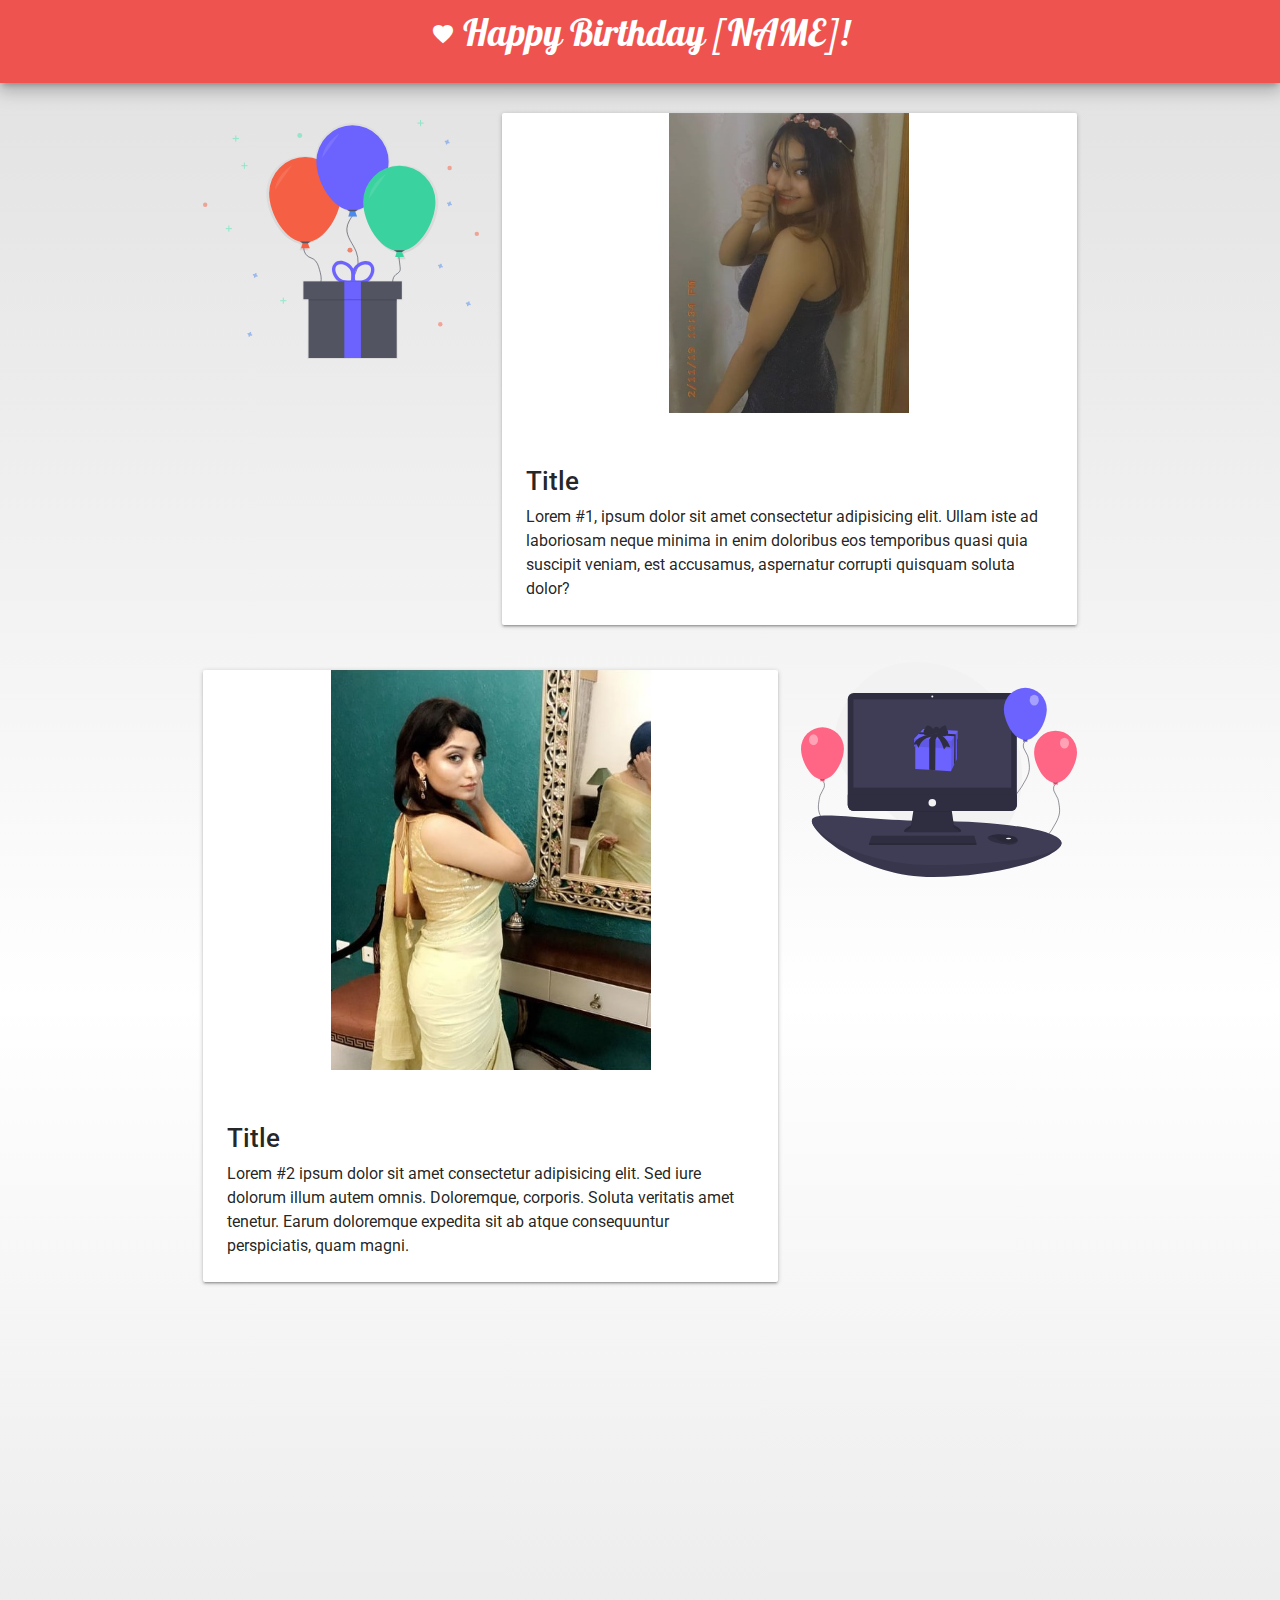
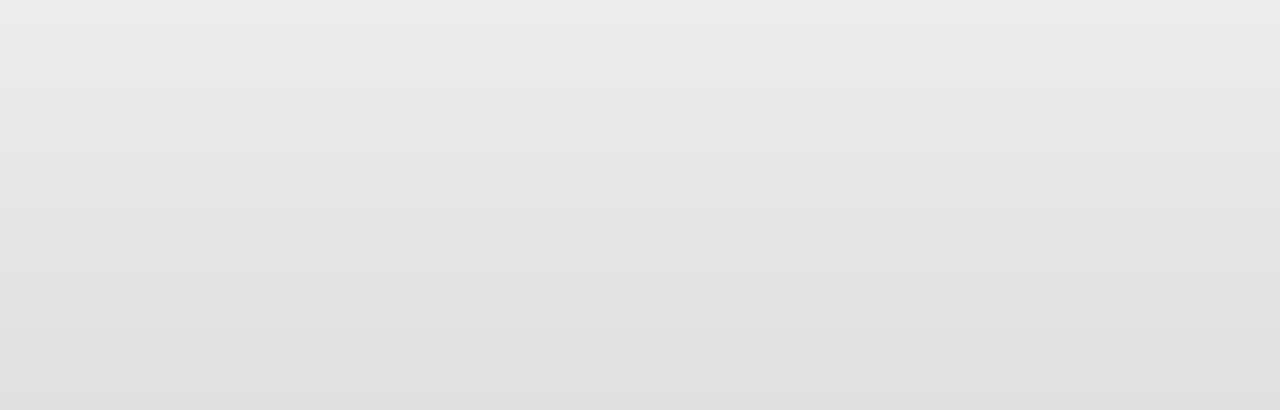
==== main.html @ 6ba624ae "Add files via upload" ====
<!DOCTYPE html>
<html lang="en">
<head>
    <meta charset="UTF-8">
    <meta name="viewport" content="width=device-width, initial-scale=1.0">
    <title>Happy Birthday!</title>
    <!--Import Google Icon Font-->
    <link href="https://fonts.googleapis.com/css2?family=Roboto&display=swap" rel="stylesheet">
    <link href="https://fonts.googleapis.com/icon?family=Material+Icons" rel="stylesheet">
    <link href="https://fonts.googleapis.com/css2?family=Galada&display=swap" rel="stylesheet">

    <link rel="stylesheet" href="https://cdnjs.cloudflare.com/ajax/libs/animate.css/4.0.0/animate.min.css"/>

    <!-- Compiled and minified CSS -->
    <link rel="stylesheet" href="https://cdnjs.cloudflare.com/ajax/libs/materialize/1.0.0/css/materialize.min.css">
    <link rel="stylesheet" href="./style.css">
    <link rel="stylesheet" href="./margin.css">
</head>
<body>
    <!-- Header -->
    <div class="red lighten-1 py-3 z-depth-3">
        <div class="center font-weight-bold" style="font-family: 'Galada', cursive;">
            <span class="h1 white-text animate__animated animate__pulse infinite-iteration" style="display: inline-block;">
                <i class="material-icons">favorite</i> Happy Birthday [NAME]!
            </span>
        </div>
    </div>

    <!-- Happy birthday photo -->
    <div class="container">
        <div class="row my-4">
            <!-- Balloon -->
            <div class="col s12 m4">
                
                <div id="num-1">
                    <img class="mt-3 responsive-img animate__animated animate__shakeY infinite-iteration" src="./photos/birthday_balloon_box.svg" />
                </div>
            </div>
            <!-- Card -->
            <!-- S-card1 -->
            <div class="col s12 m8">
                <div class="card" id="num-2">
                    <div class="card-image">
                        <img src="./photos/her/3.jpg" height="300" class="object-fit-contain" alt="[Her]">
                    </div>
                    <div class="card-content">
                        <h3>Title</h3>
                        <p>Lorem #1, ipsum dolor sit amet consectetur adipisicing elit. Ullam iste ad laboriosam neque minima in enim doloribus eos temporibus quasi quia suscipit veniam, est accusamus, aspernatur corrupti quisquam soluta dolor?</p>
                    </div>
                </div>
            </div>
        </div>

        <div class="row my-2">
            <!-- Card -->
            <!-- S-card2 -->
            <div class="col s12 m8">
                <div class="card" id="num-3">
                    <div class="card-image">
                        <img src="./photos/her/8.jpg" height="400" class="object-fit-contain" />
                    </div>
                    <div class="card-content">
                        <h3>Title</h3>
                        <p>Lorem #2 ipsum dolor sit amet consectetur adipisicing elit. Sed iure dolorum illum autem omnis. Doloremque, corporis. Soluta veritatis amet tenetur. Earum doloremque expedita sit ab atque consequuntur perspiciatis, quam magni.</p>
                    </div>
                </div>
            </div>

            <!-- Online wishes -->
            <div class="col s12 m4">
                <div id="num-4">
                    <img src="./photos/online_wishes.svg" class="responsive-img animate__animated animate__bounce infinite-iteration" />
                </div>
            </div>
        </div>

        <!-- Carousel -->
        <div class="my-2">
            <div class="card" id="num-5">
                <div class="card-content">
                    <h3>Title</h3>
                    <div class="carousel">
                        <a class="carousel-item" href="javascript:void(0);!"><img src="./photos/her/1.jpg"></a>
                        <a class="carousel-item" href="javascript:void(0);!"><img src="./photos/her/2.jpg"></a>
                        <a class="carousel-item" href="javascript:void(0);!"><img src="./photos/her/4.jpg"></a>
                        <a class="carousel-item" href="javascript:void(0);!"><img src="./photos/her/6.jpg"></a>
                        <a class="carousel-item" href="javascript:void(0);!"><img src="./photos/her/7.jpg"></a>
                        <a class="carousel-item" href="javascript:void(0);!"><img src="./photos/her/9.jpg"></a>
                        <a class="carousel-item" href="javascript:void(0);!"><img src="./photos/her/12.jpg"></a>
                        <a class="carousel-item" href="javascript:void(0);!"><img src="./photos/her/13.jpg"></a>
                        <a class="carousel-item" href="javascript:void(0);!"><img src="./photos/her/14.jpg"></a>
                    </div>
                    <p>Lorem ipsum dolor, sit amet consectetur adipisicing elit. Corporis voluptatum et dolores sed facilis magnam, at nesciunt officiis, libero atque consequatur hic deleniti aperiam dolorum aliquam itaque tenetur reiciendis amet.</p>
                </div>
            </div>
        </div>

        <!-- Tag -->
        <div class="card-panel grey darken-3" id="num-6">
            <p class="white-text">Made with <i class="material-icons red-text">favorite</i> by <span class="font-weight-bold">Rahdin Zaman</span></p>
        </div>

    </div>


    
    
    <!-- Compiled and minified JavaScript -->
    <script src="https://code.jquery.com/jquery-3.5.1.min.js"></script>
    <script src="https://cdnjs.cloudflare.com/ajax/libs/materialize/1.0.0/js/materialize.min.js"></script>
    <script src="./animate.js"></script>
    <script>
        M.AutoInit();
    
        // Animate
        AnimationsQueue.add(new Animations("#num-1", "animate__fadeInLeft"));
        AnimationsQueue.add(new Animations("#num-2", "animate__fadeInRight"));
        AnimationsQueue.add(new Animations("#num-3", "animate__fadeInLeft"));
        AnimationsQueue.add(new Animations("#num-4", "animate__fadeInRight"));
        AnimationsQueue.add(new Animations("#num-5", "animate__fadeInUp"));
        AnimationsQueue.add(new Animations("#num-6", "animate__fadeInDown"));

        $(document).ready(function() {
            AnimationsQueue.checkAnimations();
        })
    </script>
</body>
</html>
---- style.css ----
* {
    box-sizing: border-box;
    scroll-behavior: smooth;
    font-size: 16px;
}

body {
    background: linear-gradient(to bottom, #e0e0e0, rgba(255,255,255,0), #e0e0e0);
}

.font-lg {
    font-size: 1.2rem;
}

.font-xl {
    font-size: 1.5rem;
}

.h1,.h2,.h3,.h4,.h5,.h6,h1,h2,h3,h4,h5,h6{margin-bottom:.5rem;font-weight:500;line-height:1.2}.h1,h1{font-size:2.5rem}.h2,h2{font-size:2rem}.h3,h3{font-size:1.75rem}.h4,h4{font-size:1.5rem}.h5,h5{font-size:1.25rem}.h6,h6{font-size:1rem}

.font-weight-bold {
    font-weight: bold;
}

.infinite-iteration {
    animation-iteration-count: infinite;
}

.object-fit-contain {
    object-fit: contain;
}

.h-100 {
    height: 100%;
}

.flex-center {
    display: flex;
    justify-content: center;
    align-items: center;
}
.remove-element {
    opacity: 0;
}
.selfie {
    height: 50vh;
    object-fit: contain;
}
/* html{font-family:sans-serif;line-height:1.15;-webkit-text-size-adjust:100%;-webkit-tap-highlight-color:transparent}
body{margin:0;font-family:-apple-system,BlinkMacSystemFont,"Segoe UI",Roboto,"Helvetica Neue",Arial,"Noto Sans",sans-serif,"Apple Color Emoji","Segoe UI Emoji","Segoe UI Symbol","Noto Color Emoji";font-size:1rem;font-weight:400;line-height:1.5;color:#212529;text-align:left;background-color:#fff} */
---- margin.css ----
.mt-0,.my-0{margin-top:0!important}.mr-0,.mx-0{margin-right:0!important}.mb-0,.my-0{margin-bottom:0!important}.ml-0,.mx-0{margin-left:0!important}.m-1{margin:.25rem!important}.mt-1,.my-1{margin-top:.25rem!important}.mr-1,.mx-1{margin-right:.25rem!important}.mb-1,.my-1{margin-bottom:.25rem!important}.ml-1,.mx-1{margin-left:.25rem!important}.m-2{margin:.5rem!important}.mt-2,.my-2{margin-top:.5rem!important}.mr-2,.mx-2{margin-right:.5rem!important}.mb-2,.my-2{margin-bottom:.5rem!important}.ml-2,.mx-2{margin-left:.5rem!important}.m-3{margin:1rem!important}.mt-3,.my-3{margin-top:1rem!important}.mr-3,.mx-3{margin-right:1rem!important}.mb-3,.my-3{margin-bottom:1rem!important}.ml-3,.mx-3{margin-left:1rem!important}.m-4{margin:1.5rem!important}.mt-4,.my-4{margin-top:1.5rem!important}.mr-4,.mx-4{margin-right:1.5rem!important}.mb-4,.my-4{margin-bottom:1.5rem!important}.ml-4,.mx-4{margin-left:1.5rem!important}.m-5{margin:3rem!important}.mt-5,.my-5{margin-top:3rem!important}.mr-5,.mx-5{margin-right:3rem!important}.mb-5,.my-5{margin-bottom:3rem!important}.ml-5,.mx-5{margin-left:3rem!important}.p-0{padding:0!important}.pt-0,.py-0{padding-top:0!important}.pr-0,.px-0{padding-right:0!important}.pb-0,.py-0{padding-bottom:0!important}.pl-0,.px-0{padding-left:0!important}.p-1{padding:.25rem!important}.pt-1,.py-1{padding-top:.25rem!important}.pr-1,.px-1{padding-right:.25rem!important}.pb-1,.py-1{padding-bottom:.25rem!important}.pl-1,.px-1{padding-left:.25rem!important}.p-2{padding:.5rem!important}.pt-2,.py-2{padding-top:.5rem!important}.pr-2,.px-2{padding-right:.5rem!important}.pb-2,.py-2{padding-bottom:.5rem!important}.pl-2,.px-2{padding-left:.5rem!important}.p-3{padding:1rem!important}.pt-3,.py-3{padding-top:1rem!important}.pr-3,.px-3{padding-right:1rem!important}.pb-3,.py-3{padding-bottom:1rem!important}.pl-3,.px-3{padding-left:1rem!important}.p-4{padding:1.5rem!important}.pt-4,.py-4{padding-top:1.5rem!important}.pr-4,.px-4{padding-right:1.5rem!important}.pb-4,.py-4{padding-bottom:1.5rem!important}.pl-4,.px-4{padding-left:1.5rem!important}.p-5{padding:3rem!important}.pt-5,.py-5{padding-top:3rem!important}.pr-5,.px-5{padding-right:3rem!important}.pb-5,.py-5{padding-bottom:3rem!important}.pl-5,.px-5{padding-left:3rem!important}.m-n1{margin:-.25rem!important}.mt-n1,.my-n1{margin-top:-.25rem!important}.mr-n1,.mx-n1{margin-right:-.25rem!important}.mb-n1,.my-n1{margin-bottom:-.25rem!important}.ml-n1,.mx-n1{margin-left:-.25rem!important}.m-n2{margin:-.5rem!important}.mt-n2,.my-n2{margin-top:-.5rem!important}.mr-n2,.mx-n2{margin-right:-.5rem!important}.mb-n2,.my-n2{margin-bottom:-.5rem!important}.ml-n2,.mx-n2{margin-left:-.5rem!important}.m-n3{margin:-1rem!important}.mt-n3,.my-n3{margin-top:-1rem!important}.mr-n3,.mx-n3{margin-right:-1rem!important}.mb-n3,.my-n3{margin-bottom:-1rem!important}.ml-n3,.mx-n3{margin-left:-1rem!important}.m-n4{margin:-1.5rem!important}.mt-n4,.my-n4{margin-top:-1.5rem!important}.mr-n4,.mx-n4{margin-right:-1.5rem!important}.mb-n4,.my-n4{margin-bottom:-1.5rem!important}.ml-n4,.mx-n4{margin-left:-1.5rem!important}.m-n5{margin:-3rem!important}.mt-n5,.my-n5{margin-top:-3rem!important}.mr-n5,.mx-n5{margin-right:-3rem!important}.mb-n5,.my-n5{margin-bottom:-3rem!important}.ml-n5,.mx-n5{margin-left:-3rem!important}.m-auto{margin:auto!important}.mt-auto,.my-auto{margin-top:auto!important}.mr-auto,.mx-auto{margin-right:auto!important}.mb-auto,.my-auto{margin-bottom:auto!important}.ml-auto,.mx-auto{margin-left:auto!important}@media (min-width:576px){.m-sm-0{margin:0!important}.mt-sm-0,.my-sm-0{margin-top:0!important}.mr-sm-0,.mx-sm-0{margin-right:0!important}.mb-sm-0,.my-sm-0{margin-bottom:0!important}.ml-sm-0,.mx-sm-0{margin-left:0!important}.m-sm-1{margin:.25rem!important}.mt-sm-1,.my-sm-1{margin-top:.25rem!important}.mr-sm-1,.mx-sm-1{margin-right:.25rem!important}.mb-sm-1,.my-sm-1{margin-bottom:.25rem!important}.ml-sm-1,.mx-sm-1{margin-left:.25rem!important}.m-sm-2{margin:.5rem!important}.mt-sm-2,.my-sm-2{margin-top:.5rem!important}.mr-sm-2,.mx-sm-2{margin-right:.5rem!important}.mb-sm-2,.my-sm-2{margin-bottom:.5rem!important}.ml-sm-2,.mx-sm-2{margin-left:.5rem!important}.m-sm-3{margin:1rem!important}.mt-sm-3,.my-sm-3{margin-top:1rem!important}.mr-sm-3,.mx-sm-3{margin-right:1rem!important}.mb-sm-3,.my-sm-3{margin-bottom:1rem!important}.ml-sm-3,.mx-sm-3{margin-left:1rem!important}.m-sm-4{margin:1.5rem!important}.mt-sm-4,.my-sm-4{margin-top:1.5rem!important}.mr-sm-4,.mx-sm-4{margin-right:1.5rem!important}.mb-sm-4,.my-sm-4{margin-bottom:1.5rem!important}.ml-sm-4,.mx-sm-4{margin-left:1.5rem!important}.m-sm-5{margin:3rem!important}.mt-sm-5,.my-sm-5{margin-top:3rem!important}.mr-sm-5,.mx-sm-5{margin-right:3rem!important}.mb-sm-5,.my-sm-5{margin-bottom:3rem!important}.ml-sm-5,.mx-sm-5{margin-left:3rem!important}.p-sm-0{padding:0!important}.pt-sm-0,.py-sm-0{padding-top:0!important}.pr-sm-0,.px-sm-0{padding-right:0!important}.pb-sm-0,.py-sm-0{padding-bottom:0!important}.pl-sm-0,.px-sm-0{padding-left:0!important}.p-sm-1{padding:.25rem!important}.pt-sm-1,.py-sm-1{padding-top:.25rem!important}.pr-sm-1,.px-sm-1{padding-right:.25rem!important}.pb-sm-1,.py-sm-1{padding-bottom:.25rem!important}.pl-sm-1,.px-sm-1{padding-left:.25rem!important}.p-sm-2{padding:.5rem!important}.pt-sm-2,.py-sm-2{padding-top:.5rem!important}.pr-sm-2,.px-sm-2{padding-right:.5rem!important}.pb-sm-2,.py-sm-2{padding-bottom:.5rem!important}.pl-sm-2,.px-sm-2{padding-left:.5rem!important}.p-sm-3{padding:1rem!important}.pt-sm-3,.py-sm-3{padding-top:1rem!important}.pr-sm-3,.px-sm-3{padding-right:1rem!important}.pb-sm-3,.py-sm-3{padding-bottom:1rem!important}.pl-sm-3,.px-sm-3{padding-left:1rem!important}.p-sm-4{padding:1.5rem!important}.pt-sm-4,.py-sm-4{padding-top:1.5rem!important}.pr-sm-4,.px-sm-4{padding-right:1.5rem!important}.pb-sm-4,.py-sm-4{padding-bottom:1.5rem!important}.pl-sm-4,.px-sm-4{padding-left:1.5rem!important}.p-sm-5{padding:3rem!important}.pt-sm-5,.py-sm-5{padding-top:3rem!important}.pr-sm-5,.px-sm-5{padding-right:3rem!important}.pb-sm-5,.py-sm-5{padding-bottom:3rem!important}.pl-sm-5,.px-sm-5{padding-left:3rem!important}.m-sm-n1{margin:-.25rem!important}.mt-sm-n1,.my-sm-n1{margin-top:-.25rem!important}.mr-sm-n1,.mx-sm-n1{margin-right:-.25rem!important}.mb-sm-n1,.my-sm-n1{margin-bottom:-.25rem!important}.ml-sm-n1,.mx-sm-n1{margin-left:-.25rem!important}.m-sm-n2{margin:-.5rem!important}.mt-sm-n2,.my-sm-n2{margin-top:-.5rem!important}.mr-sm-n2,.mx-sm-n2{margin-right:-.5rem!important}.mb-sm-n2,.my-sm-n2{margin-bottom:-.5rem!important}.ml-sm-n2,.mx-sm-n2{margin-left:-.5rem!important}.m-sm-n3{margin:-1rem!important}.mt-sm-n3,.my-sm-n3{margin-top:-1rem!important}.mr-sm-n3,.mx-sm-n3{margin-right:-1rem!important}.mb-sm-n3,.my-sm-n3{margin-bottom:-1rem!important}.ml-sm-n3,.mx-sm-n3{margin-left:-1rem!important}.m-sm-n4{margin:-1.5rem!important}.mt-sm-n4,.my-sm-n4{margin-top:-1.5rem!important}.mr-sm-n4,.mx-sm-n4{margin-right:-1.5rem!important}.mb-sm-n4,.my-sm-n4{margin-bottom:-1.5rem!important}.ml-sm-n4,.mx-sm-n4{margin-left:-1.5rem!important}.m-sm-n5{margin:-3rem!important}.mt-sm-n5,.my-sm-n5{margin-top:-3rem!important}.mr-sm-n5,.mx-sm-n5{margin-right:-3rem!important}.mb-sm-n5,.my-sm-n5{margin-bottom:-3rem!important}.ml-sm-n5,.mx-sm-n5{margin-left:-3rem!important}.m-sm-auto{margin:auto!important}.mt-sm-auto,.my-sm-auto{margin-top:auto!important}.mr-sm-auto,.mx-sm-auto{margin-right:auto!important}.mb-sm-auto,.my-sm-auto{margin-bottom:auto!important}.ml-sm-auto,.mx-sm-auto{margin-left:auto!important}}@media (min-width:768px){.m-md-0{margin:0!important}.mt-md-0,.my-md-0{margin-top:0!important}.mr-md-0,.mx-md-0{margin-right:0!important}.mb-md-0,.my-md-0{margin-bottom:0!important}.ml-md-0,.mx-md-0{margin-left:0!important}.m-md-1{margin:.25rem!important}.mt-md-1,.my-md-1{margin-top:.25rem!important}.mr-md-1,.mx-md-1{margin-right:.25rem!important}.mb-md-1,.my-md-1{margin-bottom:.25rem!important}.ml-md-1,.mx-md-1{margin-left:.25rem!important}.m-md-2{margin:.5rem!important}.mt-md-2,.my-md-2{margin-top:.5rem!important}.mr-md-2,.mx-md-2{margin-right:.5rem!important}.mb-md-2,.my-md-2{margin-bottom:.5rem!important}.ml-md-2,.mx-md-2{margin-left:.5rem!important}.m-md-3{margin:1rem!important}.mt-md-3,.my-md-3{margin-top:1rem!important}.mr-md-3,.mx-md-3{margin-right:1rem!important}.mb-md-3,.my-md-3{margin-bottom:1rem!important}.ml-md-3,.mx-md-3{margin-left:1rem!important}.m-md-4{margin:1.5rem!important}.mt-md-4,.my-md-4{margin-top:1.5rem!important}.mr-md-4,.mx-md-4{margin-right:1.5rem!important}.mb-md-4,.my-md-4{margin-bottom:1.5rem!important}.ml-md-4,.mx-md-4{margin-left:1.5rem!important}.m-md-5{margin:3rem!important}.mt-md-5,.my-md-5{margin-top:3rem!important}.mr-md-5,.mx-md-5{margin-right:3rem!important}.mb-md-5,.my-md-5{margin-bottom:3rem!important}.ml-md-5,.mx-md-5{margin-left:3rem!important}.p-md-0{padding:0!important}.pt-md-0,.py-md-0{padding-top:0!important}.pr-md-0,.px-md-0{padding-right:0!important}.pb-md-0,.py-md-0{padding-bottom:0!important}.pl-md-0,.px-md-0{padding-left:0!important}.p-md-1{padding:.25rem!important}.pt-md-1,.py-md-1{padding-top:.25rem!important}.pr-md-1,.px-md-1{padding-right:.25rem!important}.pb-md-1,.py-md-1{padding-bottom:.25rem!important}.pl-md-1,.px-md-1{padding-left:.25rem!important}.p-md-2{padding:.5rem!important}.pt-md-2,.py-md-2{padding-top:.5rem!important}.pr-md-2,.px-md-2{padding-right:.5rem!important}.pb-md-2,.py-md-2{padding-bottom:.5rem!important}.pl-md-2,.px-md-2{padding-left:.5rem!important}.p-md-3{padding:1rem!important}.pt-md-3,.py-md-3{padding-top:1rem!important}.pr-md-3,.px-md-3{padding-right:1rem!important}.pb-md-3,.py-md-3{padding-bottom:1rem!important}.pl-md-3,.px-md-3{padding-left:1rem!important}.p-md-4{padding:1.5rem!important}.pt-md-4,.py-md-4{padding-top:1.5rem!important}.pr-md-4,.px-md-4{padding-right:1.5rem!important}.pb-md-4,.py-md-4{padding-bottom:1.5rem!important}.pl-md-4,.px-md-4{padding-left:1.5rem!important}.p-md-5{padding:3rem!important}.pt-md-5,.py-md-5{padding-top:3rem!important}.pr-md-5,.px-md-5{padding-right:3rem!important}.pb-md-5,.py-md-5{padding-bottom:3rem!important}.pl-md-5,.px-md-5{padding-left:3rem!important}.m-md-n1{margin:-.25rem!important}.mt-md-n1,.my-md-n1{margin-top:-.25rem!important}.mr-md-n1,.mx-md-n1{margin-right:-.25rem!important}.mb-md-n1,.my-md-n1{margin-bottom:-.25rem!important}.ml-md-n1,.mx-md-n1{margin-left:-.25rem!important}.m-md-n2{margin:-.5rem!important}.mt-md-n2,.my-md-n2{margin-top:-.5rem!important}.mr-md-n2,.mx-md-n2{margin-right:-.5rem!important}.mb-md-n2,.my-md-n2{margin-bottom:-.5rem!important}.ml-md-n2,.mx-md-n2{margin-left:-.5rem!important}.m-md-n3{margin:-1rem!important}.mt-md-n3,.my-md-n3{margin-top:-1rem!important}.mr-md-n3,.mx-md-n3{margin-right:-1rem!important}.mb-md-n3,.my-md-n3{margin-bottom:-1rem!important}.ml-md-n3,.mx-md-n3{margin-left:-1rem!important}.m-md-n4{margin:-1.5rem!important}.mt-md-n4,.my-md-n4{margin-top:-1.5rem!important}.mr-md-n4,.mx-md-n4{margin-right:-1.5rem!important}.mb-md-n4,.my-md-n4{margin-bottom:-1.5rem!important}.ml-md-n4,.mx-md-n4{margin-left:-1.5rem!important}.m-md-n5{margin:-3rem!important}.mt-md-n5,.my-md-n5{margin-top:-3rem!important}.mr-md-n5,.mx-md-n5{margin-right:-3rem!important}.mb-md-n5,.my-md-n5{margin-bottom:-3rem!important}.ml-md-n5,.mx-md-n5{margin-left:-3rem!important}.m-md-auto{margin:auto!important}.mt-md-auto,.my-md-auto{margin-top:auto!important}.mr-md-auto,.mx-md-auto{margin-right:auto!important}.mb-md-auto,.my-md-auto{margin-bottom:auto!important}.ml-md-auto,.mx-md-auto{margin-left:auto!important}}@media (min-width:992px){.m-lg-0{margin:0!important}.mt-lg-0,.my-lg-0{margin-top:0!important}.mr-lg-0,.mx-lg-0{margin-right:0!important}.mb-lg-0,.my-lg-0{margin-bottom:0!important}.ml-lg-0,.mx-lg-0{margin-left:0!important}.m-lg-1{margin:.25rem!important}.mt-lg-1,.my-lg-1{margin-top:.25rem!important}.mr-lg-1,.mx-lg-1{margin-right:.25rem!important}.mb-lg-1,.my-lg-1{margin-bottom:.25rem!important}.ml-lg-1,.mx-lg-1{margin-left:.25rem!important}.m-lg-2{margin:.5rem!important}.mt-lg-2,.my-lg-2{margin-top:.5rem!important}.mr-lg-2,.mx-lg-2{margin-right:.5rem!important}.mb-lg-2,.my-lg-2{margin-bottom:.5rem!important}.ml-lg-2,.mx-lg-2{margin-left:.5rem!important}.m-lg-3{margin:1rem!important}.mt-lg-3,.my-lg-3{margin-top:1rem!important}.mr-lg-3,.mx-lg-3{margin-right:1rem!important}.mb-lg-3,.my-lg-3{margin-bottom:1rem!important}.ml-lg-3,.mx-lg-3{margin-left:1rem!important}.m-lg-4{margin:1.5rem!important}.mt-lg-4,.my-lg-4{margin-top:1.5rem!important}.mr-lg-4,.mx-lg-4{margin-right:1.5rem!important}.mb-lg-4,.my-lg-4{margin-bottom:1.5rem!important}.ml-lg-4,.mx-lg-4{margin-left:1.5rem!important}.m-lg-5{margin:3rem!important}.mt-lg-5,.my-lg-5{margin-top:3rem!important}.mr-lg-5,.mx-lg-5{margin-right:3rem!important}.mb-lg-5,.my-lg-5{margin-bottom:3rem!important}.ml-lg-5,.mx-lg-5{margin-left:3rem!important}.p-lg-0{padding:0!important}.pt-lg-0,.py-lg-0{padding-top:0!important}.pr-lg-0,.px-lg-0{padding-right:0!important}.pb-lg-0,.py-lg-0{padding-bottom:0!important}.pl-lg-0,.px-lg-0{padding-left:0!important}.p-lg-1{padding:.25rem!important}.pt-lg-1,.py-lg-1{padding-top:.25rem!important}.pr-lg-1,.px-lg-1{padding-right:.25rem!important}.pb-lg-1,.py-lg-1{padding-bottom:.25rem!important}.pl-lg-1,.px-lg-1{padding-left:.25rem!important}.p-lg-2{padding:.5rem!important}.pt-lg-2,.py-lg-2{padding-top:.5rem!important}.pr-lg-2,.px-lg-2{padding-right:.5rem!important}.pb-lg-2,.py-lg-2{padding-bottom:.5rem!important}.pl-lg-2,.px-lg-2{padding-left:.5rem!important}.p-lg-3{padding:1rem!important}.pt-lg-3,.py-lg-3{padding-top:1rem!important}.pr-lg-3,.px-lg-3{padding-right:1rem!important}.pb-lg-3,.py-lg-3{padding-bottom:1rem!important}.pl-lg-3,.px-lg-3{padding-left:1rem!important}.p-lg-4{padding:1.5rem!important}.pt-lg-4,.py-lg-4{padding-top:1.5rem!important}.pr-lg-4,.px-lg-4{padding-right:1.5rem!important}.pb-lg-4,.py-lg-4{padding-bottom:1.5rem!important}.pl-lg-4,.px-lg-4{padding-left:1.5rem!important}.p-lg-5{padding:3rem!important}.pt-lg-5,.py-lg-5{padding-top:3rem!important}.pr-lg-5,.px-lg-5{padding-right:3rem!important}.pb-lg-5,.py-lg-5{padding-bottom:3rem!important}.pl-lg-5,.px-lg-5{padding-left:3rem!important}.m-lg-n1{margin:-.25rem!important}.mt-lg-n1,.my-lg-n1{margin-top:-.25rem!important}.mr-lg-n1,.mx-lg-n1{margin-right:-.25rem!important}.mb-lg-n1,.my-lg-n1{margin-bottom:-.25rem!important}.ml-lg-n1,.mx-lg-n1{margin-left:-.25rem!important}.m-lg-n2{margin:-.5rem!important}.mt-lg-n2,.my-lg-n2{margin-top:-.5rem!important}.mr-lg-n2,.mx-lg-n2{margin-right:-.5rem!important}.mb-lg-n2,.my-lg-n2{margin-bottom:-.5rem!important}.ml-lg-n2,.mx-lg-n2{margin-left:-.5rem!important}.m-lg-n3{margin:-1rem!important}.mt-lg-n3,.my-lg-n3{margin-top:-1rem!important}.mr-lg-n3,.mx-lg-n3{margin-right:-1rem!important}.mb-lg-n3,.my-lg-n3{margin-bottom:-1rem!important}.ml-lg-n3,.mx-lg-n3{margin-left:-1rem!important}.m-lg-n4{margin:-1.5rem!important}.mt-lg-n4,.my-lg-n4{margin-top:-1.5rem!important}.mr-lg-n4,.mx-lg-n4{margin-right:-1.5rem!important}.mb-lg-n4,.my-lg-n4{margin-bottom:-1.5rem!important}.ml-lg-n4,.mx-lg-n4{margin-left:-1.5rem!important}.m-lg-n5{margin:-3rem!important}.mt-lg-n5,.my-lg-n5{margin-top:-3rem!important}.mr-lg-n5,.mx-lg-n5{margin-right:-3rem!important}.mb-lg-n5,.my-lg-n5{margin-bottom:-3rem!important}.ml-lg-n5,.mx-lg-n5{margin-left:-3rem!important}.m-lg-auto{margin:auto!important}.mt-lg-auto,.my-lg-auto{margin-top:auto!important}.mr-lg-auto,.mx-lg-auto{margin-right:auto!important}.mb-lg-auto,.my-lg-auto{margin-bottom:auto!important}.ml-lg-auto,.mx-lg-auto{margin-left:auto!important}}@media (min-width:1200px){.m-xl-0{margin:0!important}.mt-xl-0,.my-xl-0{margin-top:0!important}.mr-xl-0,.mx-xl-0{margin-right:0!important}.mb-xl-0,.my-xl-0{margin-bottom:0!important}.ml-xl-0,.mx-xl-0{margin-left:0!important}.m-xl-1{margin:.25rem!important}.mt-xl-1,.my-xl-1{margin-top:.25rem!important}.mr-xl-1,.mx-xl-1{margin-right:.25rem!important}.mb-xl-1,.my-xl-1{margin-bottom:.25rem!important}.ml-xl-1,.mx-xl-1{margin-left:.25rem!important}.m-xl-2{margin:.5rem!important}.mt-xl-2,.my-xl-2{margin-top:.5rem!important}.mr-xl-2,.mx-xl-2{margin-right:.5rem!important}.mb-xl-2,.my-xl-2{margin-bottom:.5rem!important}.ml-xl-2,.mx-xl-2{margin-left:.5rem!important}.m-xl-3{margin:1rem!important}.mt-xl-3,.my-xl-3{margin-top:1rem!important}.mr-xl-3,.mx-xl-3{margin-right:1rem!important}.mb-xl-3,.my-xl-3{margin-bottom:1rem!important}.ml-xl-3,.mx-xl-3{margin-left:1rem!important}.m-xl-4{margin:1.5rem!important}.mt-xl-4,.my-xl-4{margin-top:1.5rem!important}.mr-xl-4,.mx-xl-4{margin-right:1.5rem!important}.mb-xl-4,.my-xl-4{margin-bottom:1.5rem!important}.ml-xl-4,.mx-xl-4{margin-left:1.5rem!important}.m-xl-5{margin:3rem!important}.mt-xl-5,.my-xl-5{margin-top:3rem!important}.mr-xl-5,.mx-xl-5{margin-right:3rem!important}.mb-xl-5,.my-xl-5{margin-bottom:3rem!important}.ml-xl-5,.mx-xl-5{margin-left:3rem!important}.p-xl-0{padding:0!important}.pt-xl-0,.py-xl-0{padding-top:0!important}.pr-xl-0,.px-xl-0{padding-right:0!important}.pb-xl-0,.py-xl-0{padding-bottom:0!important}.pl-xl-0,.px-xl-0{padding-left:0!important}.p-xl-1{padding:.25rem!important}.pt-xl-1,.py-xl-1{padding-top:.25rem!important}.pr-xl-1,.px-xl-1{padding-right:.25rem!important}.pb-xl-1,.py-xl-1{padding-bottom:.25rem!important}.pl-xl-1,.px-xl-1{padding-left:.25rem!important}.p-xl-2{padding:.5rem!important}.pt-xl-2,.py-xl-2{padding-top:.5rem!important}.pr-xl-2,.px-xl-2{padding-right:.5rem!important}.pb-xl-2,.py-xl-2{padding-bottom:.5rem!important}.pl-xl-2,.px-xl-2{padding-left:.5rem!important}.p-xl-3{padding:1rem!important}.pt-xl-3,.py-xl-3{padding-top:1rem!important}.pr-xl-3,.px-xl-3{padding-right:1rem!important}.pb-xl-3,.py-xl-3{padding-bottom:1rem!important}.pl-xl-3,.px-xl-3{padding-left:1rem!important}.p-xl-4{padding:1.5rem!important}.pt-xl-4,.py-xl-4{padding-top:1.5rem!important}.pr-xl-4,.px-xl-4{padding-right:1.5rem!important}.pb-xl-4,.py-xl-4{padding-bottom:1.5rem!important}.pl-xl-4,.px-xl-4{padding-left:1.5rem!important}.p-xl-5{padding:3rem!important}.pt-xl-5,.py-xl-5{padding-top:3rem!important}.pr-xl-5,.px-xl-5{padding-right:3rem!important}.pb-xl-5,.py-xl-5{padding-bottom:3rem!important}.pl-xl-5,.px-xl-5{padding-left:3rem!important}.m-xl-n1{margin:-.25rem!important}.mt-xl-n1,.my-xl-n1{margin-top:-.25rem!important}.mr-xl-n1,.mx-xl-n1{margin-right:-.25rem!important}.mb-xl-n1,.my-xl-n1{margin-bottom:-.25rem!important}.ml-xl-n1,.mx-xl-n1{margin-left:-.25rem!important}.m-xl-n2{margin:-.5rem!important}.mt-xl-n2,.my-xl-n2{margin-top:-.5rem!important}.mr-xl-n2,.mx-xl-n2{margin-right:-.5rem!important}.mb-xl-n2,.my-xl-n2{margin-bottom:-.5rem!important}.ml-xl-n2,.mx-xl-n2{margin-left:-.5rem!important}.m-xl-n3{margin:-1rem!important}.mt-xl-n3,.my-xl-n3{margin-top:-1rem!important}.mr-xl-n3,.mx-xl-n3{margin-right:-1rem!important}.mb-xl-n3,.my-xl-n3{margin-bottom:-1rem!important}.ml-xl-n3,.mx-xl-n3{margin-left:-1rem!important}.m-xl-n4{margin:-1.5rem!important}.mt-xl-n4,.my-xl-n4{margin-top:-1.5rem!important}.mr-xl-n4,.mx-xl-n4{margin-right:-1.5rem!important}.mb-xl-n4,.my-xl-n4{margin-bottom:-1.5rem!important}.ml-xl-n4,.mx-xl-n4{margin-left:-1.5rem!important}.m-xl-n5{margin:-3rem!important}.mt-xl-n5,.my-xl-n5{margin-top:-3rem!important}.mr-xl-n5,.mx-xl-n5{margin-right:-3rem!important}.mb-xl-n5,.my-xl-n5{margin-bottom:-3rem!important}.ml-xl-n5,.mx-xl-n5{margin-left:-3rem!important}.m-xl-auto{margin:auto!important}.mt-xl-auto,.my-xl-auto{margin-top:auto!important}.mr-xl-auto,.mx-xl-auto{margin-right:auto!important}.mb-xl-auto,.my-xl-auto{margin-bottom:auto!important}.ml-xl-auto,.mx-xl-auto{margin-left:auto!important}}
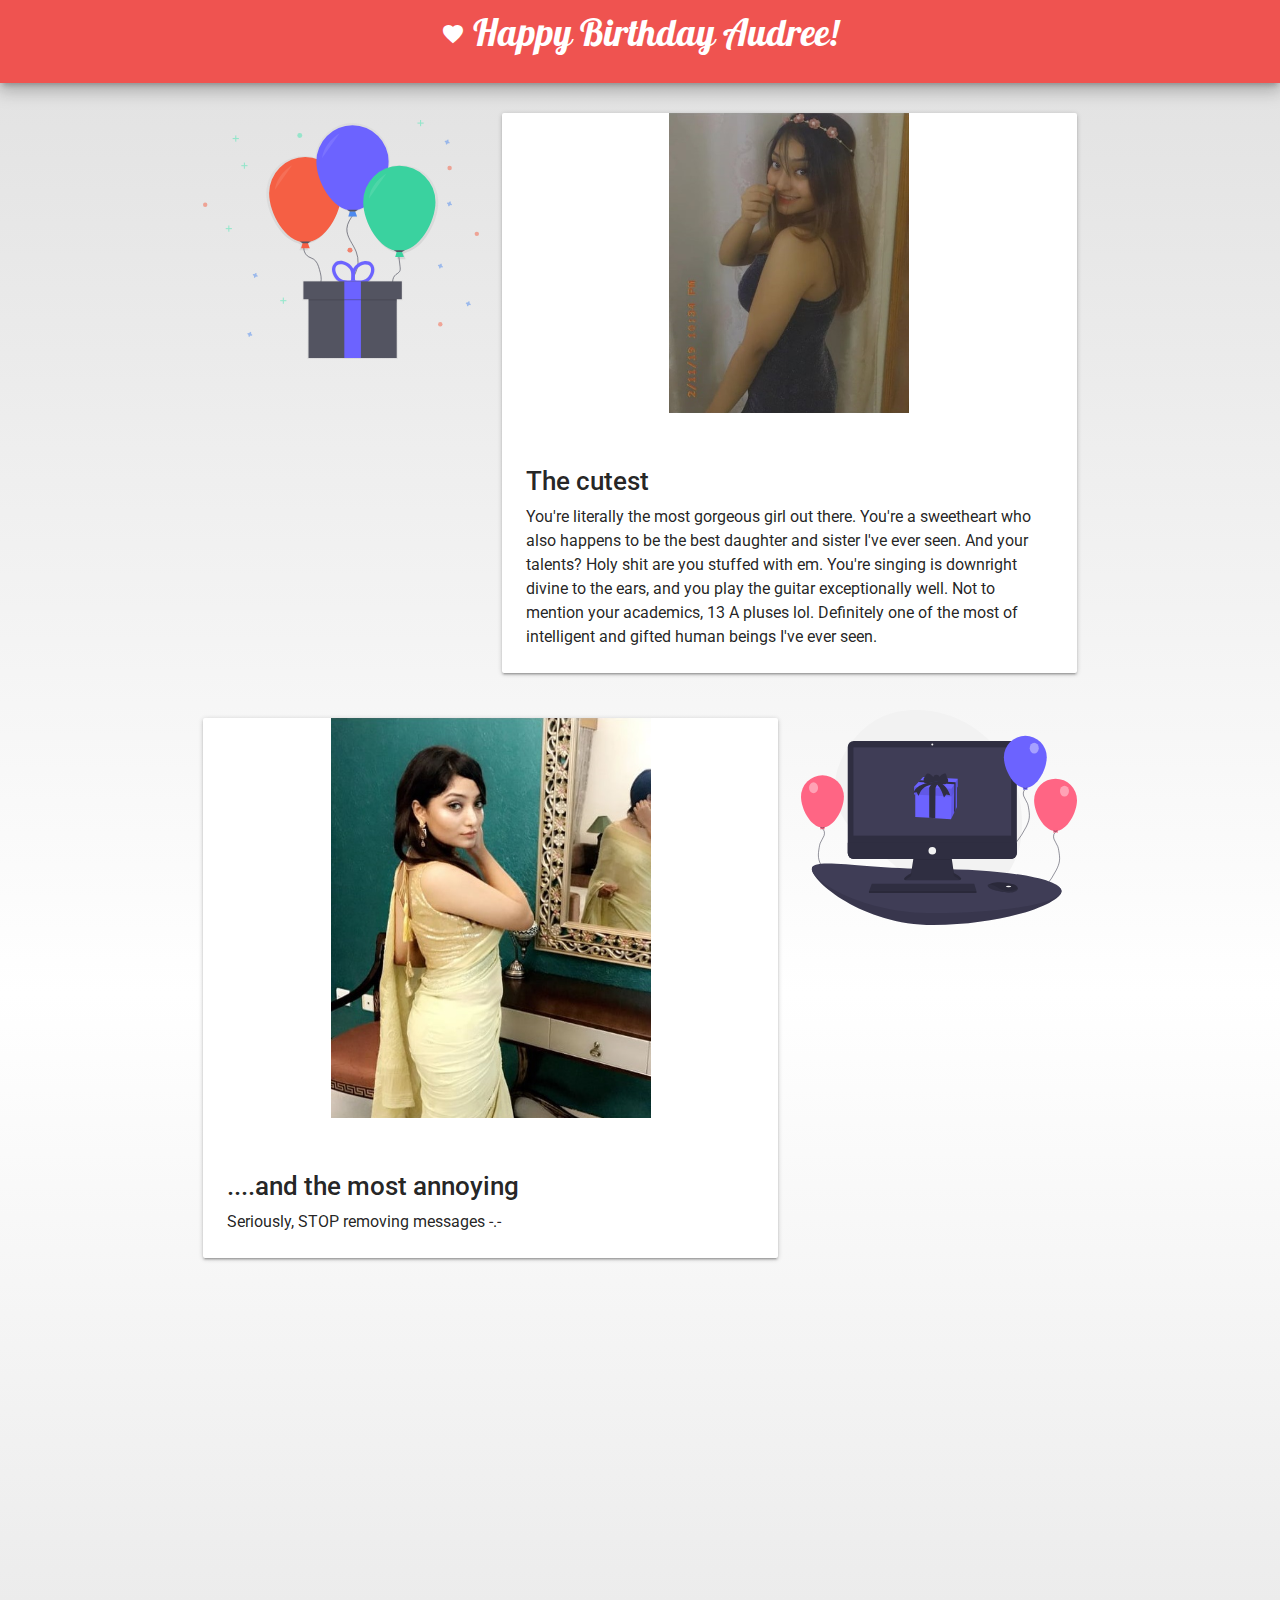
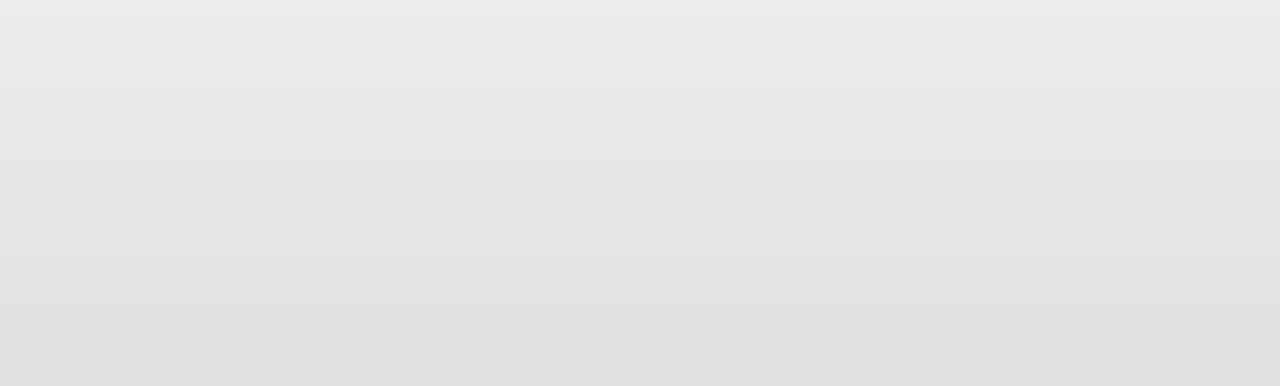
==== commit 33824b54: "Add files via upload" ====
--- a/main.html
+++ b/main.html
@@ -21,7 +21,7 @@
     <div class="red lighten-1 py-3 z-depth-3">
         <div class="center font-weight-bold" style="font-family: 'Galada', cursive;">
             <span class="h1 white-text animate__animated animate__pulse infinite-iteration" style="display: inline-block;">
-                <i class="material-icons">favorite</i> Happy Birthday [NAME]!
+                <i class="material-icons">favorite</i> Happy Birthday Audree!
             </span>
         </div>
     </div>
@@ -44,8 +44,8 @@
                         <img src="./photos/her/3.jpg" height="300" class="object-fit-contain" alt="[Her]">
                     </div>
                     <div class="card-content">
-                        <h3>Title</h3>
-                        <p>Lorem #1, ipsum dolor sit amet consectetur adipisicing elit. Ullam iste ad laboriosam neque minima in enim doloribus eos temporibus quasi quia suscipit veniam, est accusamus, aspernatur corrupti quisquam soluta dolor?</p>
+                        <h3>The cutest</h3>
+                        <p>You're literally the most gorgeous girl out there. You're a sweetheart who also happens to be the best daughter and sister I've ever seen. And your talents? Holy shit are you stuffed with em. You're singing is downright divine to the ears, and you play the guitar exceptionally well. Not to mention your academics, 13 A pluses lol. Definitely one of the most of intelligent and gifted human beings I've ever seen. </p>
                     </div>
                 </div>
             </div>
@@ -60,8 +60,8 @@
                         <img src="./photos/her/8.jpg" height="400" class="object-fit-contain" />
                     </div>
                     <div class="card-content">
-                        <h3>Title</h3>
-                        <p>Lorem #2 ipsum dolor sit amet consectetur adipisicing elit. Sed iure dolorum illum autem omnis. Doloremque, corporis. Soluta veritatis amet tenetur. Earum doloremque expedita sit ab atque consequuntur perspiciatis, quam magni.</p>
+                        <h3>....and the most annoying</h3>
+                        <p>Seriously, STOP removing messages -.-</p>
                     </div>
                 </div>
             </div>
@@ -78,7 +78,7 @@
         <div class="my-2">
             <div class="card" id="num-5">
                 <div class="card-content">
-                    <h3>Title</h3>
+                    <h3>But most importantly, you're the best</h3>
                     <div class="carousel">
                         <a class="carousel-item" href="javascript:void(0);!"><img src="./photos/her/1.jpg"></a>
                         <a class="carousel-item" href="javascript:void(0);!"><img src="./photos/her/2.jpg"></a>
@@ -90,7 +90,7 @@
                         <a class="carousel-item" href="javascript:void(0);!"><img src="./photos/her/13.jpg"></a>
                         <a class="carousel-item" href="javascript:void(0);!"><img src="./photos/her/14.jpg"></a>
                     </div>
-                    <p>Lorem ipsum dolor, sit amet consectetur adipisicing elit. Corporis voluptatum et dolores sed facilis magnam, at nesciunt officiis, libero atque consequatur hic deleniti aperiam dolorum aliquam itaque tenetur reiciendis amet.</p>
+                    <p>Thank you so much for coming into my life. You're a blessing like none other and I am so, so thankful to have you. I hope, with all my heart, that I never lose you <3.</p>
                 </div>
             </div>
         </div>
